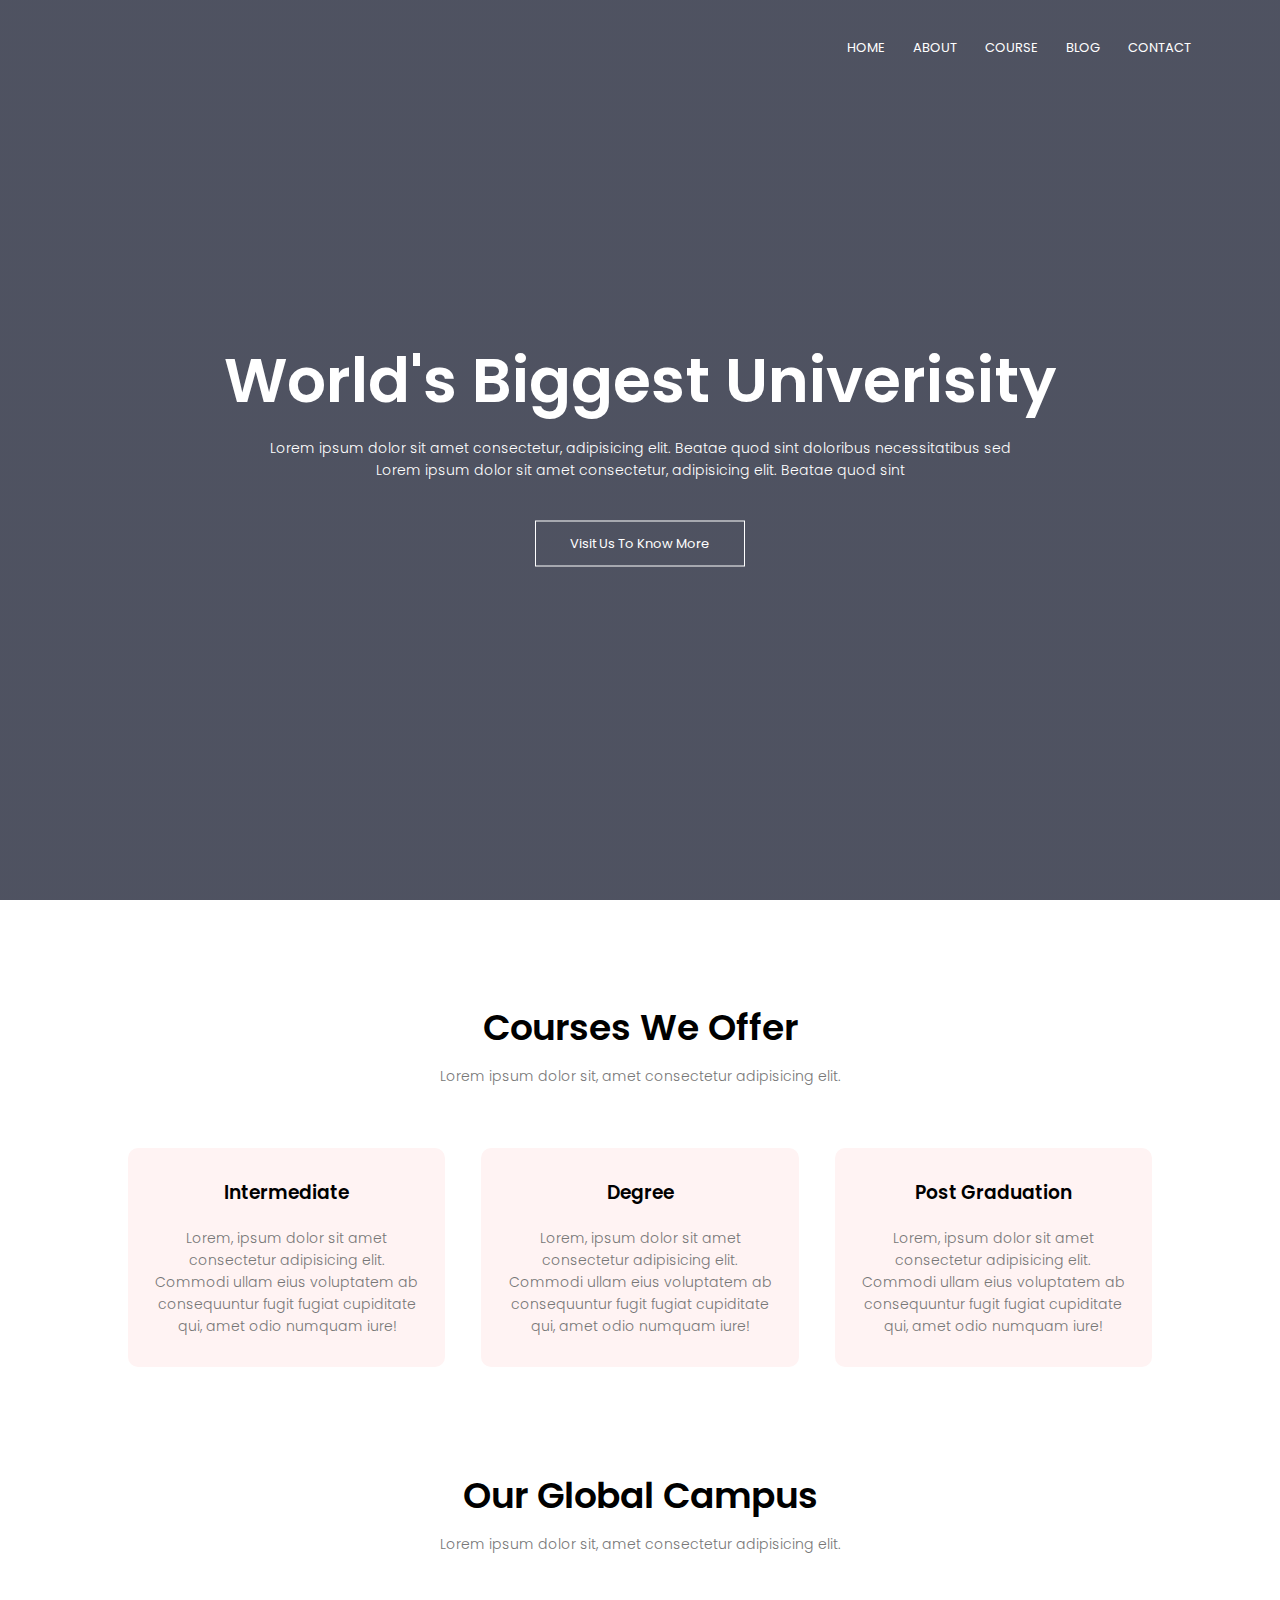
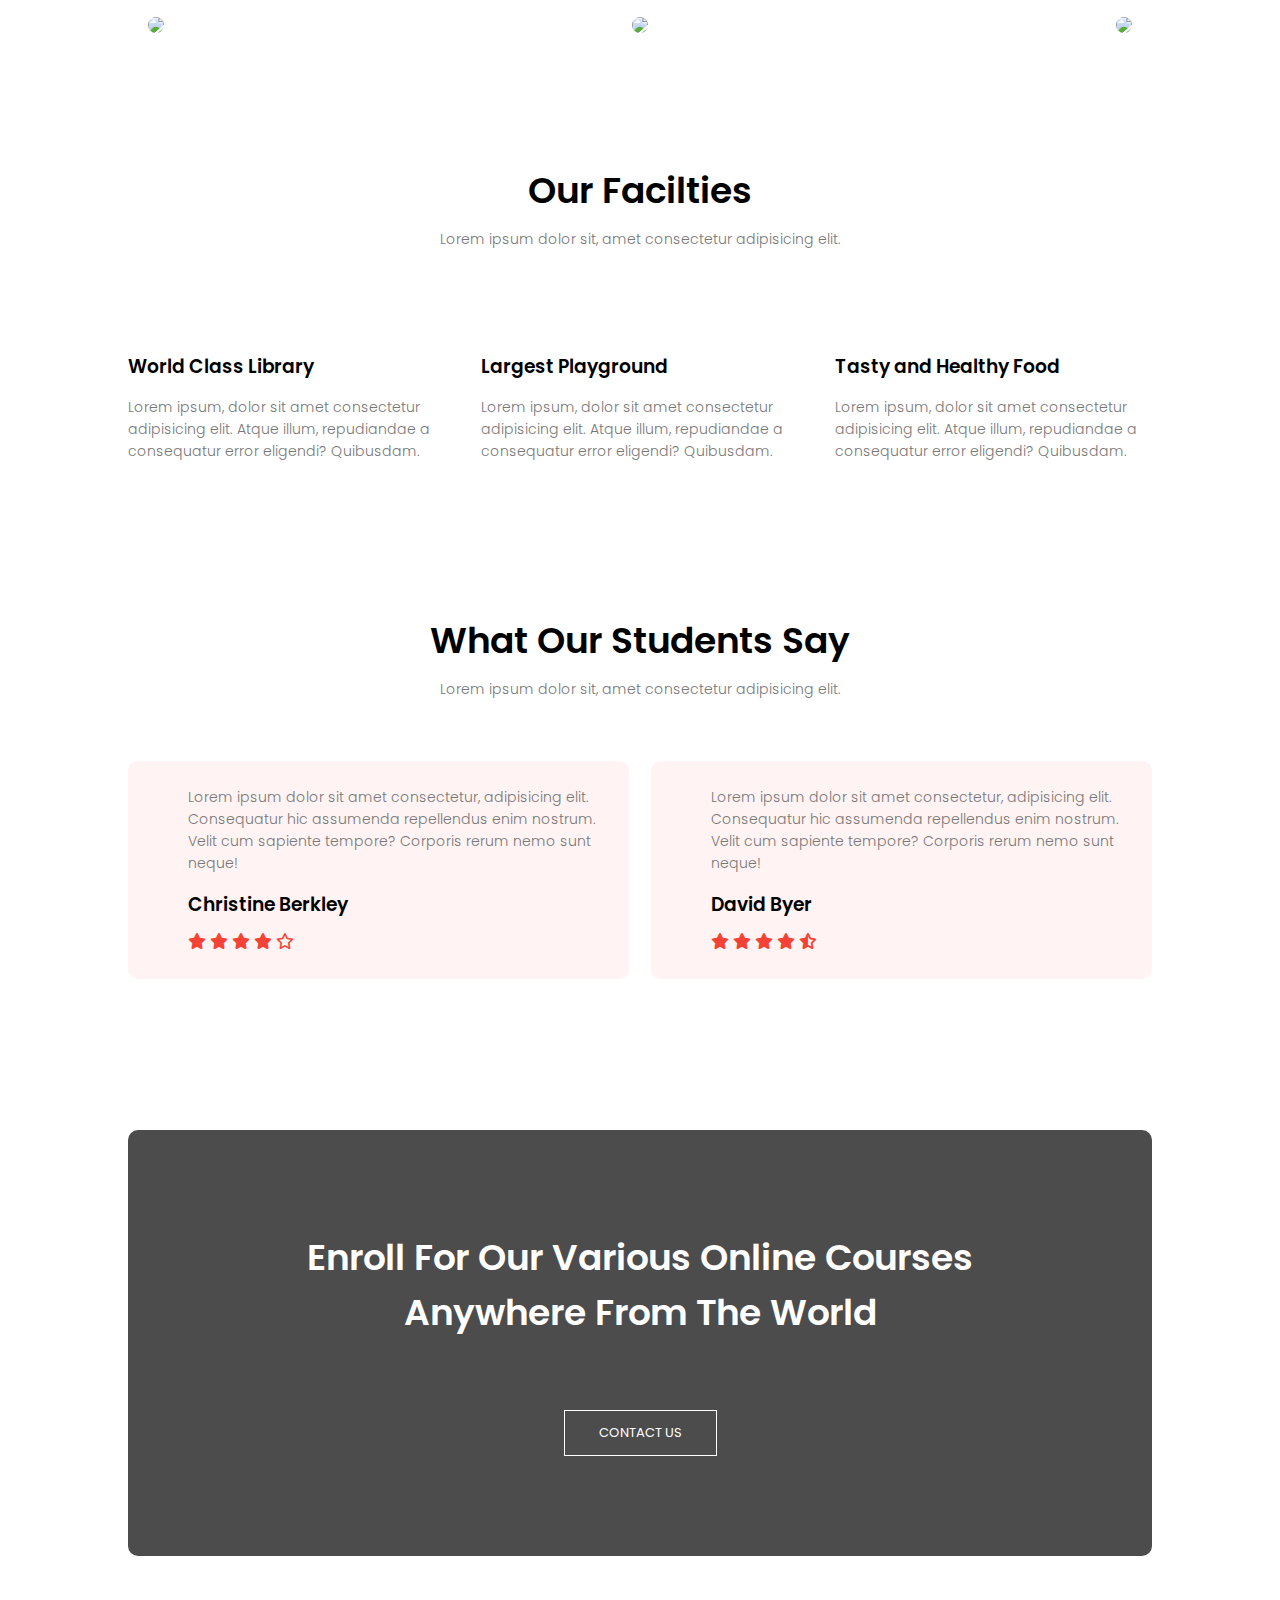
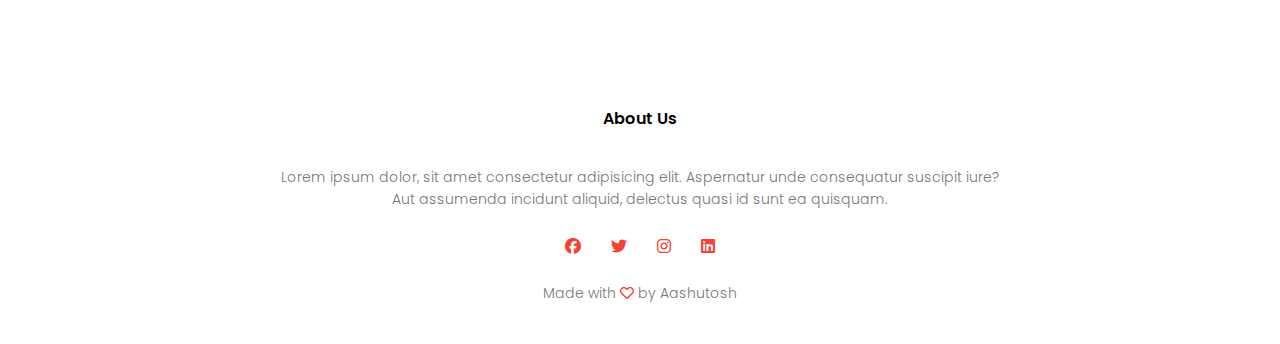
==== index.html @ e75fe92f "Add files via upload" ====
<!DOCTYPE html>
<html lang="en">
  <head>
    <meta charset="UTF-8" />
    <meta name="viewport" content="width=device-width, initial-scale=1.0" />
    <title>University Website Design</title>
    <link rel="stylesheet" href="style.css" />
    <link rel="preconnect" href="https://fonts.googleapis.com" />
    <link rel="preconnect" href="https://fonts.gstatic.com" crossorigin />
    <link
      href="https://fonts.googleapis.com/css2?family=Poppins:wght@100;200;300;400;600;700&display=swap"
      rel="stylesheet"
    />
    <link
      rel="stylesheet"
      href="https://cdn.jsdelivr.net/npm/@fortawesome/fontawesome-free@6.6.0/css/all.min.css"
    />
  </head>
  <body>
    <section class="header">
      <nav>
        <a href="index.html">
          <img src="eduford_img/eduford_img/logo.png" alt=""
        /></a>
        <div class="nav-links" id="navLinks">
          <i class="fa fa-times" onclick="hidemenu()"></i>
          <ul>
            <li><a href="index.html">HOME</a></li>
            <li><a href="about.html">ABOUT</a></li>
            <li><a href="course.html">COURSE</a></li>
            <li><a href="blog.html">BLOG</a></li>
            <li><a href="contact.html">CONTACT</a></li>
          </ul>
        </div>
        <i class="fa fa-bars" onclick="showMenu()"></i>
      </nav>
      <div class="text-box">
        <h1>World's Biggest Univerisity</h1>
        <p>
          Lorem ipsum dolor sit amet consectetur, adipisicing elit. Beatae quod
          sint doloribus necessitatibus sed<br />Lorem ipsum dolor sit amet
          consectetur, adipisicing elit. Beatae quod sint
        </p>
        <a href="" class="hero-btn">Visit Us To Know More</a>
      </div>
    </section>
    <!-- Course -->
    <section class="course">
      <h1>Courses We Offer</h1>
      <p>Lorem ipsum dolor sit, amet consectetur adipisicing elit.</p>
      <div class="row">
        <div class="course-col">
          <h3>Intermediate</h3>
          <p>
            Lorem, ipsum dolor sit amet consectetur adipisicing elit. Commodi
            ullam eius voluptatem ab consequuntur fugit fugiat cupiditate qui,
            amet odio numquam iure!
          </p>
        </div>
        <div class="course-col">
          <h3>Degree</h3>
          <p>
            Lorem, ipsum dolor sit amet consectetur adipisicing elit. Commodi
            ullam eius voluptatem ab consequuntur fugit fugiat cupiditate qui,
            amet odio numquam iure!
          </p>
        </div>
        <div class="course-col">
          <h3>Post Graduation</h3>
          <p>
            Lorem, ipsum dolor sit amet consectetur adipisicing elit. Commodi
            ullam eius voluptatem ab consequuntur fugit fugiat cupiditate qui,
            amet odio numquam iure!
          </p>
        </div>
      </div>
    </section>
    <!-- Campus -->
    <section class="campus">
      <h1>Our Global Campus</h1>
      <p>Lorem ipsum dolor sit, amet consectetur adipisicing elit.</p>

      <div class="row">
        <div class="campus-col">
          <img src="eduford_img/eduford_img/london.png" />
          <div class="layer">
            <h3>LONDON</h3>
          </div>
        </div>
        <div class="campus-col">
          <img src="eduford_img/eduford_img/newyork.png" />
          <div class="layer">
            <h3>NEW YORK</h3>
          </div>
        </div>
        <div class="campus-col">
          <img src="eduford_img/eduford_img/washington.png" />
          <div class="layer">
            <h3>WASHIGNTON</h3>
          </div>
        </div>
      </div>
    </section>
    <!-- Facilities -->
    <section class="facilities">
      <h1>Our Facilties</h1>
      <p>Lorem ipsum dolor sit, amet consectetur adipisicing elit.</p>

      <div class="row">
        <div class="facilities-col">
          <img src="eduford_img/eduford_img/library.png" alt="" />
          <h3>World Class Library</h3>
          <p>
            Lorem ipsum, dolor sit amet consectetur adipisicing elit. Atque
            illum, repudiandae a consequatur error eligendi? Quibusdam.
          </p>
        </div>
        <div class="facilities-col">
          <img src="eduford_img/eduford_img/basketball.png" alt="" />
          <h3>Largest Playground</h3>
          <p>
            Lorem ipsum, dolor sit amet consectetur adipisicing elit. Atque
            illum, repudiandae a consequatur error eligendi? Quibusdam.
          </p>
        </div>
        <div class="facilities-col">
          <img src="eduford_img/eduford_img/cafeteria.png" alt="" />
          <h3>Tasty and Healthy Food</h3>
          <p>
            Lorem ipsum, dolor sit amet consectetur adipisicing elit. Atque
            illum, repudiandae a consequatur error eligendi? Quibusdam.
          </p>
        </div>
      </div>
    </section>

    <!-- Testimonials -->

    <section class="testimonials">
      <h1>What Our Students Say</h1>
      <p>Lorem ipsum dolor sit, amet consectetur adipisicing elit.</p>

      <div class="row">
        <div class="testimonials-col">
          <img src="eduford_img/eduford_img/user1.jpg" alt="" />
          <div>
            <p>
              Lorem ipsum dolor sit amet consectetur, adipisicing elit.
              Consequatur hic assumenda repellendus enim nostrum. Velit cum
              sapiente tempore? Corporis rerum nemo sunt neque!
            </p>
            <h3>Christine Berkley</h3>
            <i class="fa fa-star"></i>
            <i class="fa fa-star"></i>
            <i class="fa fa-star"></i>
            <i class="fa fa-star"></i>
            <i class="fa-regular fa-star"></i>
          </div>
        </div>
        <div class="testimonials-col">
          <img src="eduford_img/eduford_img/user2.jpg" alt="" />
          <div>
            <p>
              Lorem ipsum dolor sit amet consectetur, adipisicing elit.
              Consequatur hic assumenda repellendus enim nostrum. Velit cum
              sapiente tempore? Corporis rerum nemo sunt neque!
            </p>
            <h3>David Byer</h3>
            <i class="fa fa-star"></i>
            <i class="fa fa-star"></i>
            <i class="fa fa-star"></i>
            <i class="fa fa-star"></i>
            <i class="fa fa-star-half-stroke"></i>
          </div>
        </div>
      </div>
    </section>
    <!-- CALL-To_ACTION -->
    <section class="cta">
      <h1>
        Enroll For Our Various Online Courses<br />
        Anywhere From The World
      </h1>
      <a href="" class="hero-btn">CONTACT US </a>
    </section>
    <!-- Footer -->
    <section class="footer">
      <h4>About Us</h4>
      <p>
        Lorem ipsum dolor, sit amet consectetur adipisicing elit. Aspernatur
        unde consequatur suscipit iure?<br />
        Aut assumenda incidunt aliquid, delectus quasi id sunt ea quisquam.
      </p>
      <div class="icons">
        <i class="fab fa-facebook"></i>
        <i class="fab fa-twitter"></i>
        <i class="fab fa-instagram"></i>
        <i class="fab fa-linkedin"></i>
      </div>
      <p>Made with <i class="fa-regular fa-heart"></i> by Aashutosh</p>
    </section>
  </body>
  <!-- JavaScript for Toggle Menu -->
  <script>
    var navLinks = document.getElementById("navLinks");
    function showMenu() {
      navLinks.style.right = "0";
    }
    function hidemenu() {
      navLinks.style.right = "-200px";
    }
  </script>
</html>
---- style.css ----
* {
    margin: 0;
    padding: 0;
    font-family: "Poppins", serif;
}
.header{
    min-height: 100vh;
    width: 100%;
    background-image: linear-gradient(rgba(4,9,30,0.7), rgba(4,9,30,0.7)), url('eduford_img/eduford_img/banner.png');
    background-position: center;
    background-size: cover;
    position: relative;

}
nav {
    display:flex;
    padding: 2% 6%;
    justify-content: space-between;
    align-items: center;
}
nav img {
    width: 150px;
}

.nav-links{
    flex:1;
    text-align: right;
}
.nav-links ul li{
    list-style:none;
    display: inline-block;
    padding: 8px 12px;
    position: relative;
}
.nav-links ul li a{
    color: #fff;
    text-decoration: none;
    font-size: 13px;
}
.nav-links ul li::after{
    content: '';
    width: 0%;
    height: 2px;
    background: #f44336;
    display: block;
    margin: auto;
    transition:0.5s;
}
.nav-links ul li:hover::after{
    width:100%;
}
.text-box{
    width:90%;
    color: #fff;
    position:absolute;
    top:50%;
    left:50%;
    transform: translate(-50%,-50%);
    text-align: center;
}
.text-box h1{
    font-size: 62px;
}
.text-box p{
    margin-top: 10px 0 40px;
    font-size: 14px;
    color: #fff;
}
.hero-btn{
    display: inline-block;
    text-decoration: none;
    color: #fff;
    border: 1px solid #fff;
    padding: 12px 34px;
    font-size: 13px;
    background: transparent;
    position: relative;
    cursor: pointer;
    margin-top: 30px;
}
.hero-btn:hover{
    border:1px solid #f44336;
    background: #f44336;
    transition: 1s;
}

nav .fa{
    display: none;
}

@media(max-width:700px){
    .text-box h1 {
        font-size: 20px;
    }
    .nav-links ul li {
        display: block;
    }
    .nav-links{
        position:fixed;
        background: #f44336;
        height: 100vh;
        width:200px;
        top:0;
        right:-200px;
        text-align: left;
        z-index: 2;
        transition: 1s;
    }
    nav .fa{
        display: block;
        color: #fff;
        margin: 10px;
        font-size: 22px;
        cursor: pointer;
    }
    .nav-links ul{
        padding: 30px;
    }
}
/* course */

.course{
    width: 80%;
    margin:auto;
    text-align: center;
    padding-top: 100px;

}

h1 {
    font-size:36px;
    font-weight: 600;
}
p{
    color:#777;
    font-size: 14px;
    font-weight: 300;
    line-height: 22px;
    padding: 10px;
}

.row{
    margin-top:5%;
    display: flex;
    justify-content: space-between;
}
.course-col{
    flex-basis: 31%;
    background: #fff3f3;
    border-radius: 10px;
    margin-bottom: 5%;
    padding: 20px 12px;
    box-sizing: border-box;
    transition: 0.5s;
}
h3{
    text-align: center;
    font-weight: 600;
    margin: 10px 0;
}
.course-col:hover{
    box-shadow: 0 0 20px 0px rgba(0,0,0,0.2);
}
@media(max-width:700px){
    .row{
        flex-direction: column;
    }
}

/* campus */

.campus{
    width: 80%;
    margin:auto;
    text-align: center;
    padding-top: 50px;
}

.campus-col{
    flex: basis 32%;
    border-radius: 10px;
    margin-bottom: 30px;
    position: relative;
    overflow: hidden;
    margin-left: 20px;
    margin-right: 20px;
}

.campus-col img {
    width: 100%;
    display: block;
}
.layer{
    background: transparent;
    height:100%;
    width: 100%;
    position:absolute;
    top:0;
    left:0;
    transition:0.5s;
}
.layer:hover{
    background: rgba(226, 0, 0, 0.7);
}
.layer h3{
    width: 100%;
    font-weight: 500;
    color: #fff;
    font-size: 26px;
    bottom:0%;
    left:50%;
    transform: translateX(-50%);
    position:absolute;
    opacity: 0;
    transition: 0.5s;
}
.layer:hover h3{
    bottom: 49%;
    opacity:1;
}

/* Facilities */
.facilities{
    width: 80%;
    margin:auto;
    text-align: center;
    padding-top: 100px;
}
.facilities-col{
    flex-basis: 31%;
    border-radius: 10px;
    margin-bottom: 5%;
    text-align:left;
    overflow: hidden;
}
.facilities-col img{
    width: 100%;
    margin-bottom: 10px;
    border-radius: 10px;
}
.facilities-col p{
    padding: 0;
}
.facilities-col h3{
    margin-top:16px;
    margin-bottom: 15px;
    text-align: left;
}

/* testimonials */

.testimonials{
    width:80%;
    margin:auto;
    padding-top: 100px;
    text-align: center;
}

.testimonials-col{
    flex-basis: 44%;
    border-radius: 10px;
    margin-bottom:5%;
    text-align: left;
    background: #fff3f3;
    padding: 25px;
    cursor: pointer;
    display: flex;
}

.testimonials-col img{
    height:40px;
    margin-left:5px;
    margin-right:30px;
    border-radius: 50%;
}
.testimonials-col p{
    padding: 0;
}
.testimonials-col h3{
    margin-top:16px;
    text-align: left;
}
.testimonials-col .fa{
    color: #f44336;
}
.testimonials-col .fa-regular {
    color: #f44336;
}
@media(max-width:700px){
    .testimonials-col img {
            margin-left: 0px;
            margin-right: 15px;
            border-radius: 50%;
        }
}
/* Call to Action */

.cta{
    margin:100px auto;
    width:80%;
    background-image: linear-gradient(rgba(0,0,0,0.7), rgba(0,0,0,0.7)), url('eduford_img/eduford_img/banner2.jpg');
    background-position: center;
    background-size: cover;
    border-radius: 10px;
    text-align: center;
    padding: 100px 0;
}
.cta h1{
    color: #fff;
    margin-bottom: 40px;
    padding:0;

}
@media(max-width:700px){
    .cta h1{
        font-size: 24px;
    }
}

/* Footer */

.footer{
    width:100%;
    text-align: center;
    padding:30px 0;
}

.footer h4{
    margin-bottom:25px;
    margin-top:20px;
    font-weight: 600;

}
.icons .fab{
    color:#f44336;
    margin:0 13px;
    cursor: pointer;
    padding:18px 0;
}
.fa-regular{
    color:#f44336;
}
/* about us page */
.sub-header{
    height:50vh;
    width:100%;
    background-image:linear-gradient(rgba(4,9,30,0.7), rgba(4,9,30,0.7)), url('eduford_img/eduford_img/background.jpg');
    background-position: center;
    background-size: cover;
    text-align: center;
    color:#fff;
}
.sub-header h1{
    margin-top: 100px;
}
.about{
    width:80%;
    margin: auto;
    padding-top:80px;
    padding-bottom:50px;
}
.about-col{
    flex-basis: 48%;
    padding: 30px 2px;
}

.about-col img{
    width: 100%;
}
.about-col h1{
    padding-top:0;

}
.about-col p{
    padding: 15px 0 25px;
}
.red-btn{
    border:1px solid #f44336;
    background: transparent;
    color: #f44336;
}
.red-btn:hover{
    color:#fff;
}

/* blog content */

.blog-content{
    width: 80%;
    margin: auto;
    padding: 60px 0;
}
.blog-left{
    flex-basis:65%;
}
.blog-left img{
    width: 100%;
}
.blog-left h2{
    color:#222;
    font-weight: 600;
    margin: 30px 0;
}

.blog-left p{
    color:#999;
    padding:0;
}

.blog-right{
    flex-basis:32%
}
.blog-right h3{
    background: #f44336;
    color:#fff;
    padding: 7px 0;
    font-size: 16px;
    margin-bottom:20px;
}
.blog-right div{
    display: flex;
    align-items: center;
    justify-content: space-between;
    color:#555;
    padding:8px;
    box-sizing: border-box;
}

.comment-box{
    border:1px solid #ccc;
    margin: 50px 0;
    padding: 10px 20px;
}

.comment-box h3{
   text-align: left;
}

.comment-form input, .comment-form textarea{
    width: 100%;
    padding: 10px;
    margin: 15px 0;
    box-sizing: border-box;
    border: none;
    outline: none;
    background:#f0f0f0;
}
.comment-form button{
    margin: 10px 0;
}
@media(max-width:700px){
    .sub-header h1{
        font-size:24px;
    }
}

/* contct us */

.location{
    width:80%;
    margin: auto;
    padding:80px 0;
}
.location iframe{
    width:100%;

}

.contact-us{
    width: 80%;
    margin: auto;
}

.contact-col{
    flex-basis: 48%;
    padding: 30px;
}

.contact-col div{
    display:flex;
    align-items: center;
    margin-bottom:40px;
}

.contact-col div .fa{
    font-size:28px;
    color:#f44336;
    margin:10px;
    margin-right:30px;
}

.contact-col div p{
    padding:0;
}
.contact-col div h5{
    font-size:20px;
    margin-bottom:5px;
    color:#555;
    font-weight: 400;
}

.contact-col input, .contact-col textarea{
    width: 100%;
    padding: 15px;
    margin-bottom: 17px;
    outline: none;
    border: 1px solid #ccc;
    box-sizing: border-box;
}
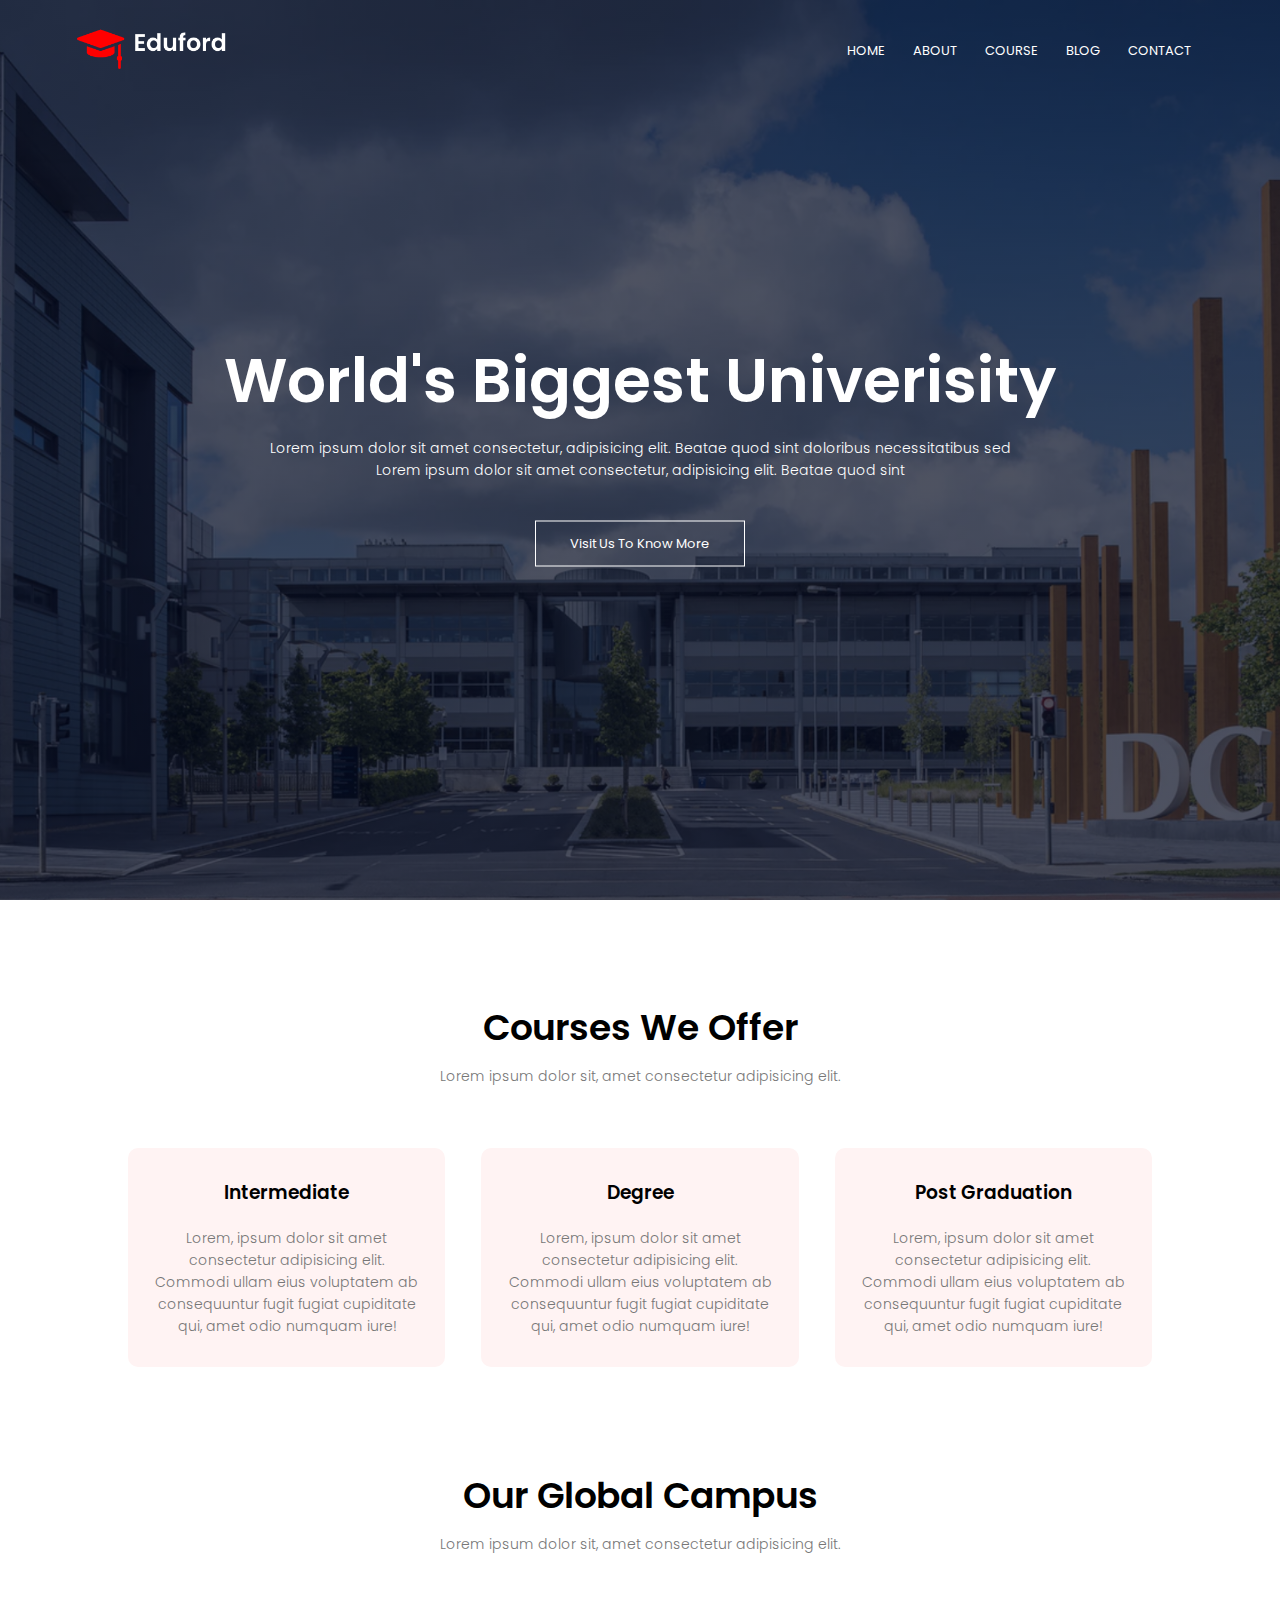
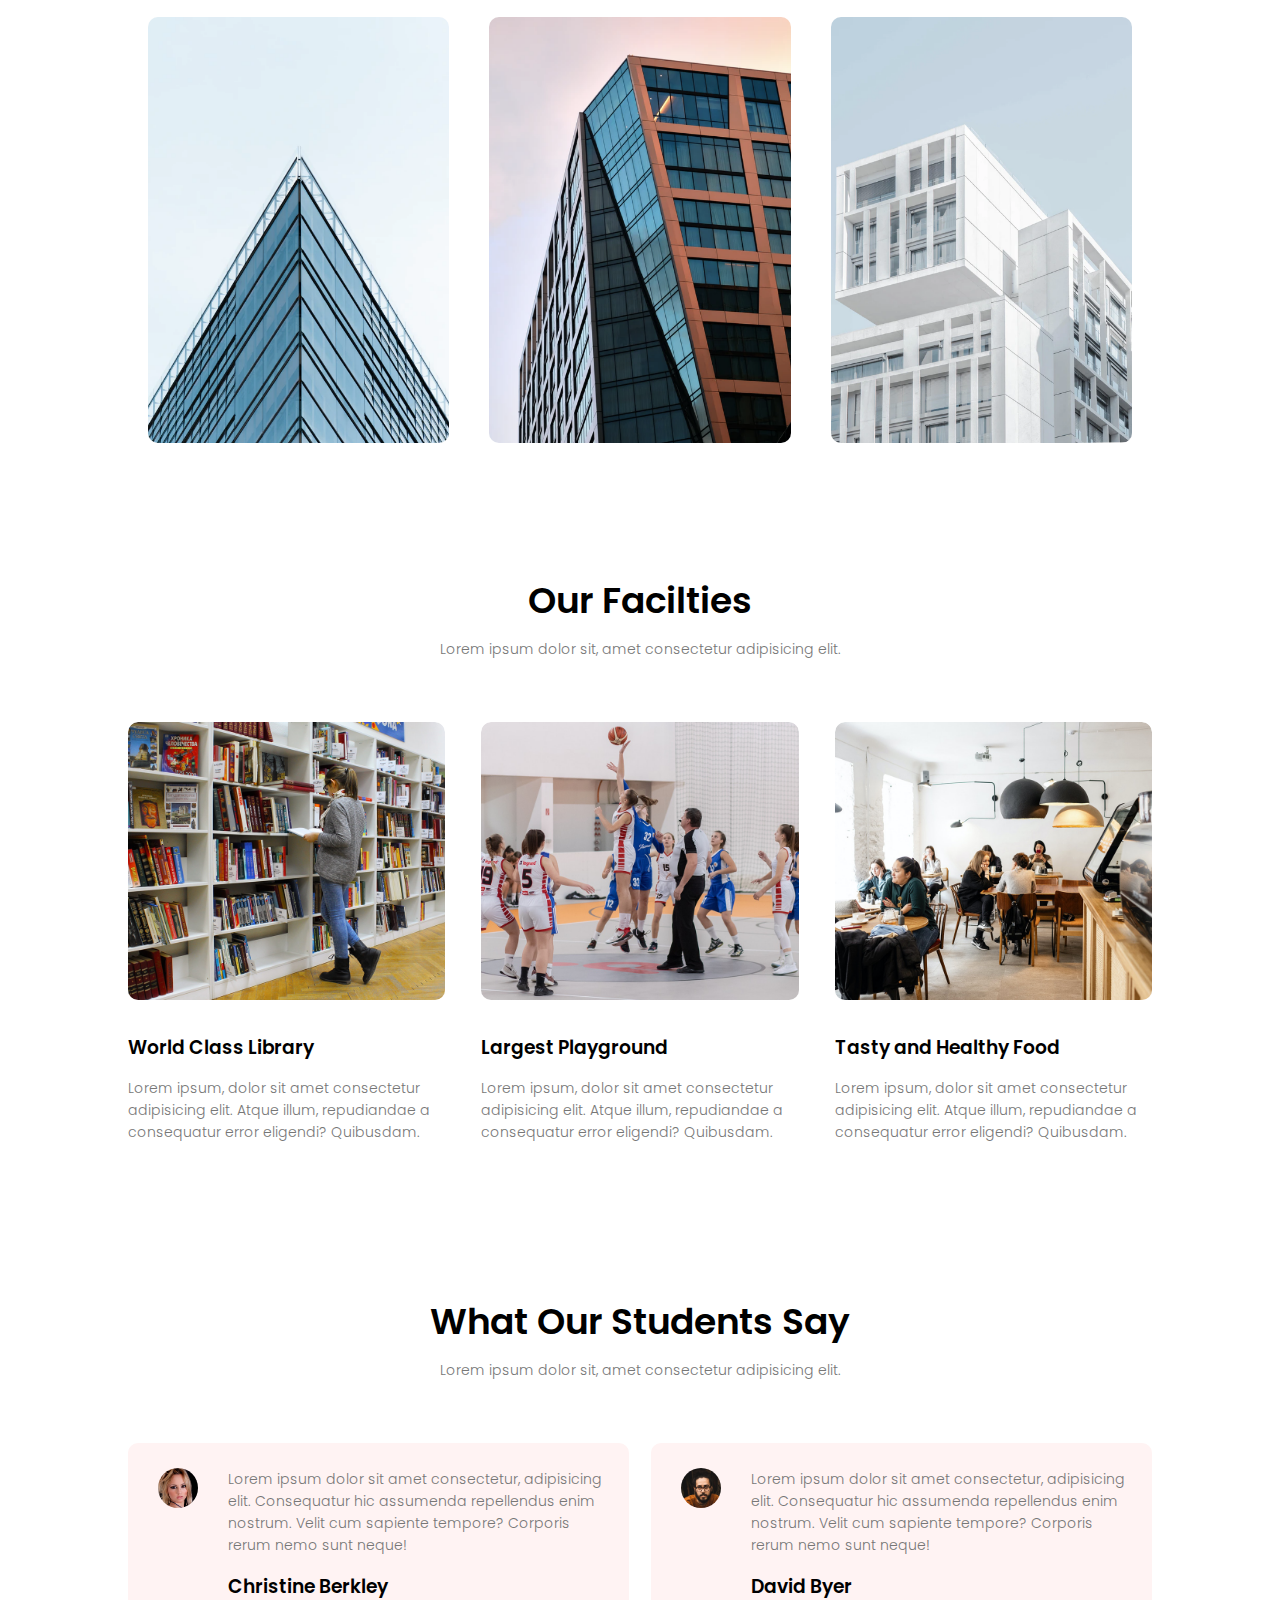
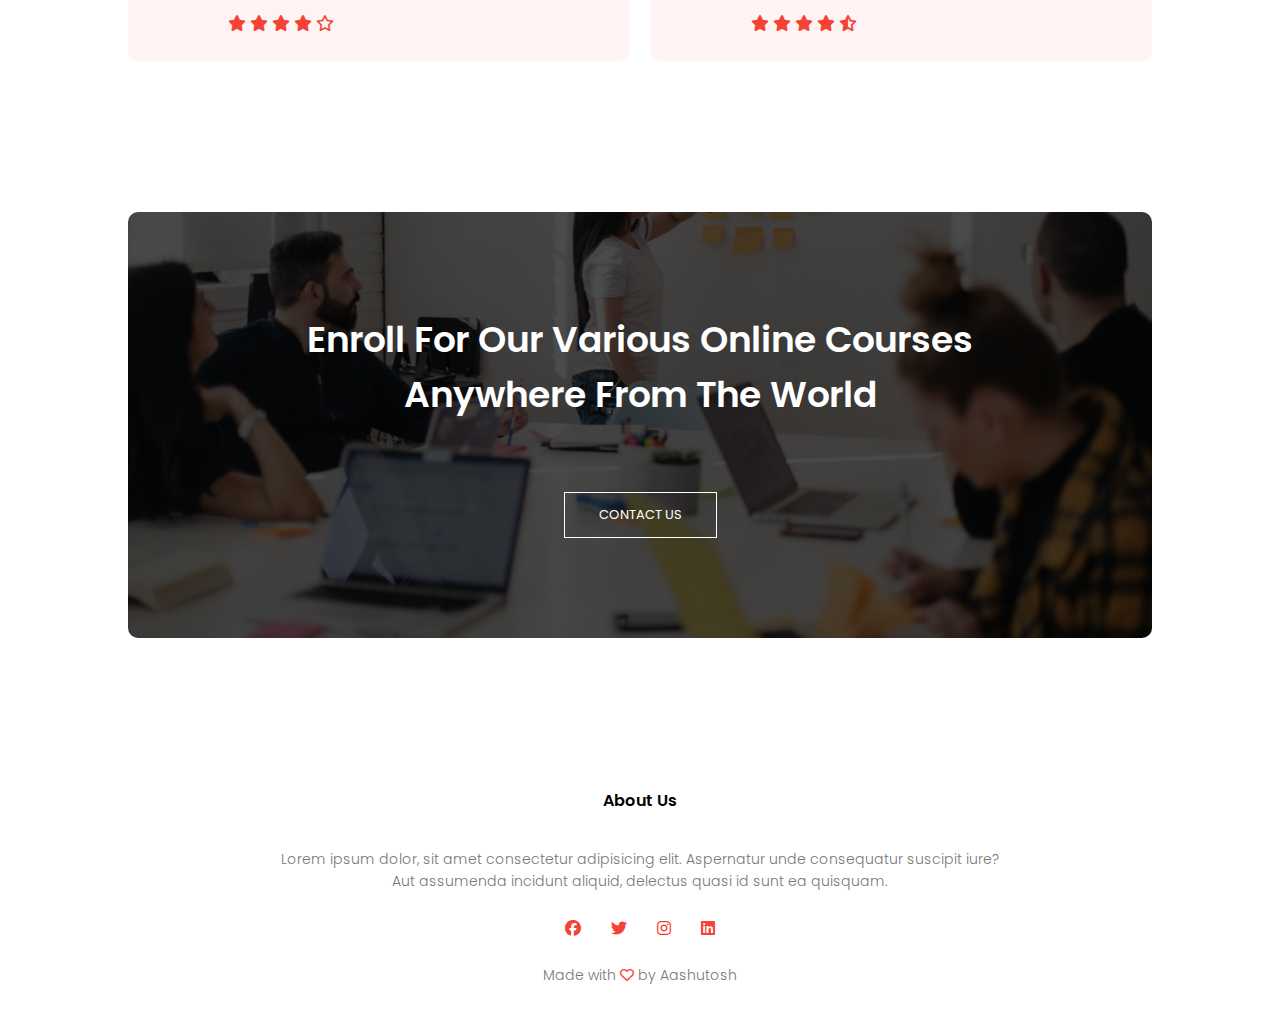
==== commit 77493eee: "Organises all the images in images folder and adjust the img tag source accordingly." ====
--- a/index.html
+++ b/index.html
@@ -19,9 +19,7 @@
   <body>
     <section class="header">
       <nav>
-        <a href="index.html">
-          <img src="eduford_img/eduford_img/logo.png" alt=""
-        /></a>
+        <a href="index.html"> <img src="images/logo.png" alt="" /></a>
         <div class="nav-links" id="navLinks">
           <i class="fa fa-times" onclick="hidemenu()"></i>
           <ul>
@@ -82,19 +80,19 @@
 
       <div class="row">
         <div class="campus-col">
-          <img src="eduford_img/eduford_img/london.png" />
+          <img src="images/london.png" />
           <div class="layer">
             <h3>LONDON</h3>
           </div>
         </div>
         <div class="campus-col">
-          <img src="eduford_img/eduford_img/newyork.png" />
+          <img src="images/newyork.png" />
           <div class="layer">
             <h3>NEW YORK</h3>
           </div>
         </div>
         <div class="campus-col">
-          <img src="eduford_img/eduford_img/washington.png" />
+          <img src="images/washington.png" />
           <div class="layer">
             <h3>WASHIGNTON</h3>
           </div>
@@ -108,7 +106,7 @@
 
       <div class="row">
         <div class="facilities-col">
-          <img src="eduford_img/eduford_img/library.png" alt="" />
+          <img src="images/library.png" alt="" />
           <h3>World Class Library</h3>
           <p>
             Lorem ipsum, dolor sit amet consectetur adipisicing elit. Atque
@@ -116,7 +114,7 @@
           </p>
         </div>
         <div class="facilities-col">
-          <img src="eduford_img/eduford_img/basketball.png" alt="" />
+          <img src="images/basketball.png" alt="" />
           <h3>Largest Playground</h3>
           <p>
             Lorem ipsum, dolor sit amet consectetur adipisicing elit. Atque
@@ -124,7 +122,7 @@
           </p>
         </div>
         <div class="facilities-col">
-          <img src="eduford_img/eduford_img/cafeteria.png" alt="" />
+          <img src="images/cafeteria.png" alt="" />
           <h3>Tasty and Healthy Food</h3>
           <p>
             Lorem ipsum, dolor sit amet consectetur adipisicing elit. Atque
@@ -142,7 +140,7 @@
 
       <div class="row">
         <div class="testimonials-col">
-          <img src="eduford_img/eduford_img/user1.jpg" alt="" />
+          <img src="images/user1.jpg" alt="" />
           <div>
             <p>
               Lorem ipsum dolor sit amet consectetur, adipisicing elit.
@@ -158,7 +156,7 @@
           </div>
         </div>
         <div class="testimonials-col">
-          <img src="eduford_img/eduford_img/user2.jpg" alt="" />
+          <img src="images/user2.jpg" alt="" />
           <div>
             <p>
               Lorem ipsum dolor sit amet consectetur, adipisicing elit.
--- a/style.css
+++ b/style.css
@@ -6,7 +6,7 @@
 .header{
     min-height: 100vh;
     width: 100%;
-    background-image: linear-gradient(rgba(4,9,30,0.7), rgba(4,9,30,0.7)), url('eduford_img/eduford_img/banner.png');
+    background-image: linear-gradient(rgba(4,9,30,0.7), rgba(4,9,30,0.7)), url('images/banner.png');
     background-position: center;
     background-size: cover;
     position: relative;
@@ -298,7 +298,7 @@
 .cta{
     margin:100px auto;
     width:80%;
-    background-image: linear-gradient(rgba(0,0,0,0.7), rgba(0,0,0,0.7)), url('eduford_img/eduford_img/banner2.jpg');
+    background-image: linear-gradient(rgba(0,0,0,0.7), rgba(0,0,0,0.7)), url('images/banner2.jpg');
     background-position: center;
     background-size: cover;
     border-radius: 10px;
@@ -344,7 +344,7 @@
 .sub-header{
     height:50vh;
     width:100%;
-    background-image:linear-gradient(rgba(4,9,30,0.7), rgba(4,9,30,0.7)), url('eduford_img/eduford_img/background.jpg');
+    background-image:linear-gradient(rgba(4,9,30,0.7), rgba(4,9,30,0.7)), url('images/background.jpg');
     background-position: center;
     background-size: cover;
     text-align: center;
